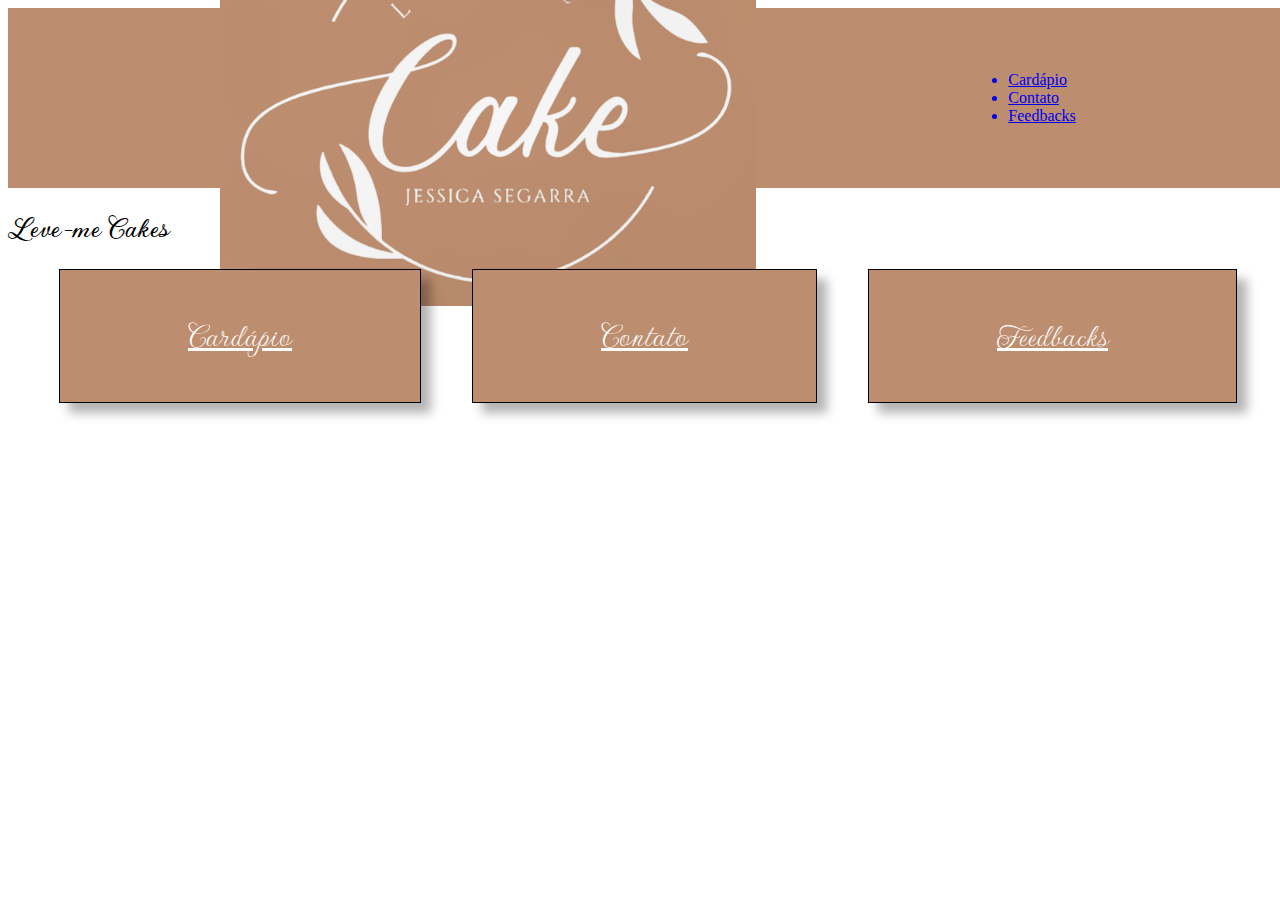
==== index.html @ e81124e5 "upd" ====
<!DOCTYPE html>
<html lang="pt-br">
  <head>
    <meta charset="UTF-8" />
    <meta name="viewport" content="width=device-width, initial-scale=1.0" />
    <link rel="stylesheet" href="style.css" />
    <link rel="preconnect" href="https://fonts.googleapis.com" />
    <link rel="preconnect" href="https://fonts.gstatic.com" crossorigin />
    <link
      href="https://fonts.googleapis.com/css2?family=Gwendolyn:wght@400;700&display=swap"
      rel="stylesheet"
    />

    <title>Leve-me Cakes</title>
  </head>
  <body>
    <header>
      <img src="leve-me escuro.png" alt="logo.png" />
      <ul>
        <a href="cardapio.html">
          <li>Cardápio</li>
        </a>
        <a href="contato.html">
          <li>Contato</li>
        </a>
        <a href="feedbacks.html">
          <li>Feedbacks</li>
        </a>
      </ul>
    </header>


<h1 class="font-bold">Leve-me Cakes</h1>

<main>
    <a href="cardapio.html" class="font-regular">Cardápio</a>
    <a href="contato.html" class="font-regular">Contato</a>
    <a href="feedbacks.html" class="font-regular">Feedbacks</a>
</main>

  </body>
</html>
---- style.css ----
html{
    min-width: 100vw;
    min-height: 100vh;
    padding: 0;
    margin: 0;
}

.font-regular {
    font-family: "Gwendolyn", cursive;
    font-weight: 400;
    font-style: normal;
  }
  
  .font-bold {
    font-family: "Gwendolyn", cursive;
    font-weight: 700;
    font-style: normal;
  }

body{
    min-width: 100vw;
    min-height: 100vh;
}

header{
    background-color: rgb(188, 141, 110);
    color: white;
    display: flex;
    align-items: center;
    justify-content: space-evenly;
    width: 100%;
    height: 20vh;
    min-height: 150px;
}

header ol{
    display: flex;
}

header ol a{
    padding: 5px 10px;
    gap: 5px;
}

main{
    display: flex;
    align-items: center;
    justify-content: space-evenly;
    }

main a{
    padding:  5vh 10vw;
    font-size: 35px;
    background-color: rgb(188, 141, 110);
    color: white;
    border: 1px solid black;
    box-shadow: 10px 10px 10px rgba(0, 0, 0, 0.3);
}
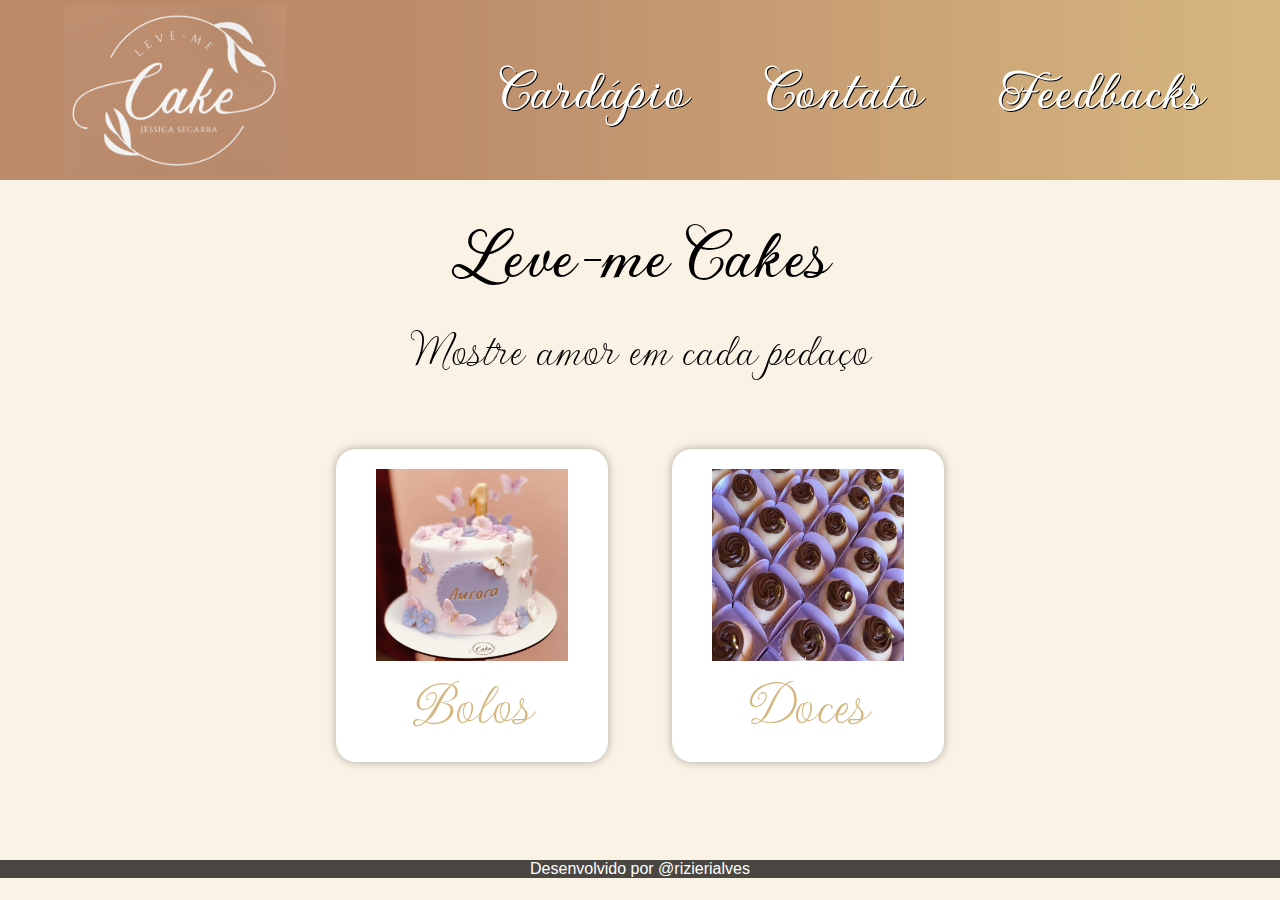
==== commit 52636867: "upd" ====
--- a/index.html
+++ b/index.html
@@ -3,11 +3,18 @@
   <head>
     <meta charset="UTF-8" />
     <meta name="viewport" content="width=device-width, initial-scale=1.0" />
-    <link rel="stylesheet" href="style.css" />
+    <link rel="stylesheet" href="styleindex.css" />
+    <link rel="stylesheet" href="stylebase.css">
     <link rel="preconnect" href="https://fonts.googleapis.com" />
     <link rel="preconnect" href="https://fonts.gstatic.com" crossorigin />
     <link
       href="https://fonts.googleapis.com/css2?family=Gwendolyn:wght@400;700&display=swap"
+      rel="stylesheet"
+    />
+    <link rel="preconnect" href="https://fonts.googleapis.com" />
+    <link rel="preconnect" href="https://fonts.gstatic.com" crossorigin />
+    <link
+      href="https://fonts.googleapis.com/css2?family=Montserrat:ital,wght@0,100..900;1,100..900&display=swap"
       rel="stylesheet"
     />
 
@@ -15,7 +22,7 @@
   </head>
   <body>
     <header>
-      <img src="leve-me escuro.png" alt="logo.png" />
+      <img src="/images/leve-me escuro.png" alt="logo.png" class="logo" />
       <ul>
         <a href="cardapio.html">
           <li>Cardápio</li>
@@ -29,14 +36,25 @@
       </ul>
     </header>
 
+    <h1 class="font-bold">Leve-me Cakes</h1>
 
-<h1 class="font-bold">Leve-me Cakes</h1>
+    <h2>Mostre amor em cada pedaço</h2>
 
-<main>
-    <a href="cardapio.html" class="font-regular">Cardápio</a>
-    <a href="contato.html" class="font-regular">Contato</a>
-    <a href="feedbacks.html" class="font-regular">Feedbacks</a>
-</main>
+    <div class="maincta">
+      <div class="main_content">
+        <a href="cardapio.html">
+          <img src="/images/bolo_personalizado.png" alt="" class="img" />
+          <p>Bolos</p>
+        </a>
+      </div>
 
+      <div class="main_content">
+        <a href="cardapio.html">
+          <img src="/images/Doces.png" alt="" class="img" />
+          <p>Doces</p>
+        </a>
+      </div>
+    </div>
+    <footer>Desenvolvido por @rizierialves</footer>
   </body>
 </html>
--- a/styleindex.css
+++ b/styleindex.css
@@ -0,0 +1,73 @@
+*{
+  font-family: "Gwendolyn", cursive;
+  font-weight: 400;
+  font-style: normal;
+}
+
+main {
+  display: flex;
+  align-items: center;
+  justify-content: space-evenly;
+
+  min-width: 70vw;
+  max-width: 80vw;
+
+  margin: auto;
+}
+
+main a {
+  padding: 5vh 10vw;
+  font-size: 35px;
+  background-color: rgb(188, 141, 110);
+  color: white;
+  border: 1px solid black;
+  box-shadow: 10px 10px 10px rgba(0, 0, 0, 0.3);
+}
+
+.maincta {
+  height: 50vh;
+  margin: auto;
+  border-radius: 50px;
+  margin-bottom: 30px;
+}
+
+.main_content {
+  background-color: white;
+  width: fit-content;
+  padding: 20px 40px;
+  border-radius: 20px;
+  box-shadow: 0px 0px 10px rgba(0, 0, 0, 0.3);
+  display: flex;
+  flex-direction: column;
+  align-items: center;
+  justify-content: space-evenly;
+}
+.img {
+  width: 15vw;
+  min-width: 15vw;
+  height: 15vw;
+}
+
+p {
+  font-size: 4em;
+  text-decoration: none;
+  color: var(--dourado);
+  text-align: center;
+}
+
+a {
+  text-decoration: none;
+}
+a:hover {
+  text-decoration: underline;
+  text-decoration-color: var(--dourado);
+}
+
+.maincta {
+  display: flex;
+  align-items: center;
+  gap: 5vw;
+  align-items: center;
+  justify-content: center;
+}
+
--- a/stylebase.css
+++ b/stylebase.css
@@ -0,0 +1,102 @@
+* {
+  padding: 0;
+  margin: 0;
+}
+
+:root {
+  --principal: rgb(187, 138, 106);
+  --dourado: rgb(214, 182, 127);
+}
+
+html {
+  min-width: 100vw;
+  min-height: 100vh;
+  padding: 0;
+  margin: 0;
+  overflow-x: hidden;
+}
+
+.logo {
+  max-height: 19vh;
+  margin-left: 5vw;
+}
+
+.font-regular {
+  font-family: "Gwendolyn", cursive;
+  font-weight: 400;
+  font-style: normal;
+}
+
+.font-bold {
+  font-family: "Gwendolyn", cursive;
+  font-weight: 700;
+  font-style: normal;
+}
+
+body {
+  width: 100%;;
+  height: 100%;
+  background-color: rgb(250, 242, 229);
+}
+
+header {
+  background-image: linear-gradient(
+    to right,
+    var(--principal) 30%,
+    var(--dourado)
+  );
+  color: white;
+  display: flex;
+  align-items: center;
+  justify-content: space-between;
+  width: 100vw;
+  height: 20vh;
+  min-height: 150px;
+  font-family: "Gwendolyn", cursive;
+  font-weight: 400;
+  font-style: normal;
+}
+
+header ul {
+  margin-right: 3vw;
+  display: flex;
+}
+
+header ul a {
+  padding: 3vw;
+  list-style-type: none;
+  font-size: 50px;
+  text-decoration: none;
+  color: white;
+  text-shadow: 1px 1px black;
+}
+
+li {
+  font-weight: 700;
+  font-size: 60px;
+}
+
+header ul a:hover {
+  text-decoration: underline;
+}
+
+h1 {
+  font-size: 75px;
+  text-align: center;
+  margin-top: 30px;
+  margin-bottom: 20px;
+}
+
+h2 {
+  font-size: 50px;
+  text-align: center;
+}
+
+footer {
+  font-family: Arial, Helvetica, sans-serif;
+  background-color: rgba(0, 0, 0, 0.705);
+  color: white;
+  text-align: center;
+  width: 100vw;
+}
+
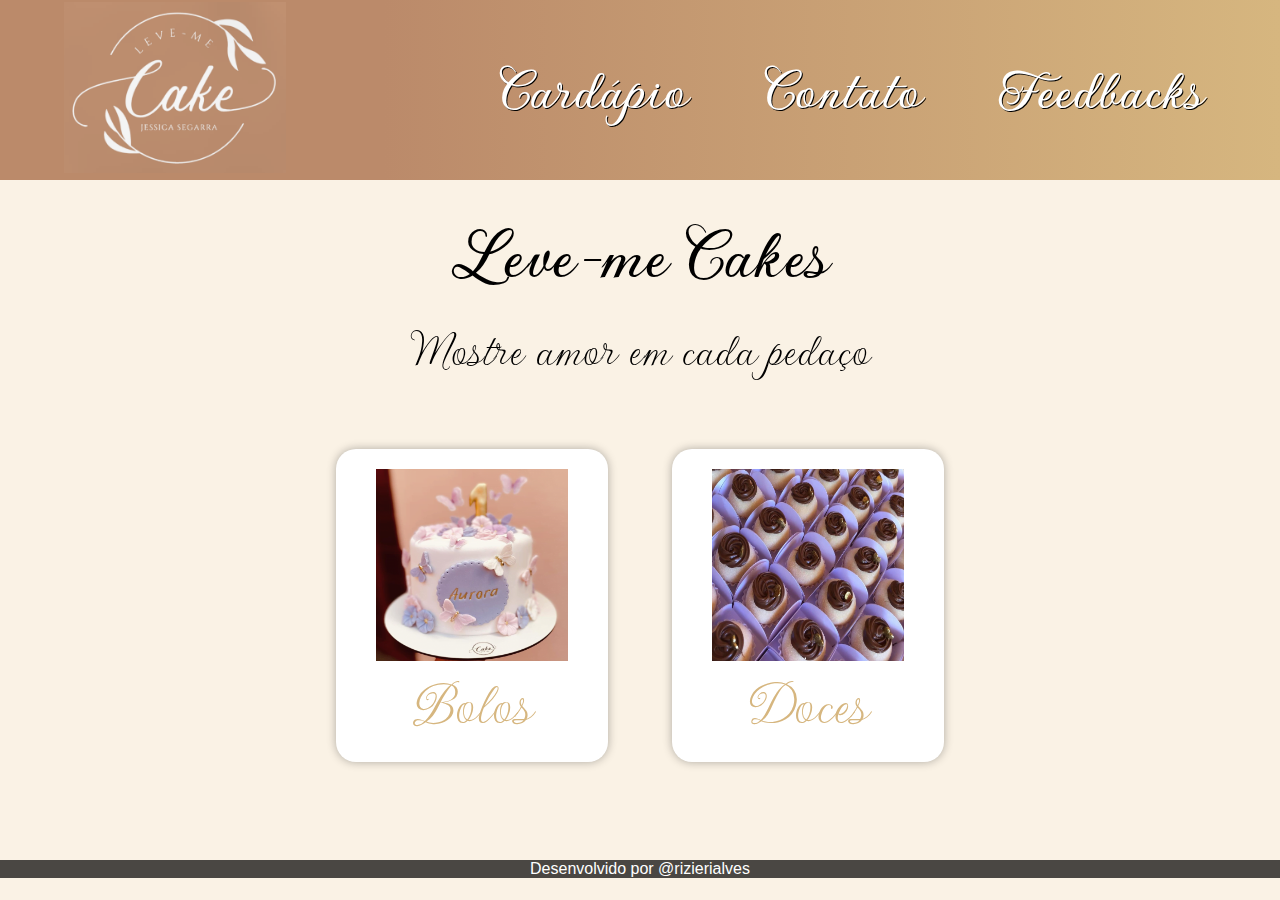
==== commit 7168e7b8: "upd1" ====
--- a/index.html
+++ b/index.html
@@ -22,7 +22,7 @@
   </head>
   <body>
     <header>
-      <img src="/images/leve-me escuro.png" alt="logo.png" class="logo" />
+      <a href="index.html"><img src="/images/leve-me escuro.png" alt="logo.png" class="logo" /></a>
       <ul>
         <a href="cardapio.html">
           <li>Cardápio</li>
@@ -43,14 +43,14 @@
     <div class="maincta">
       <div class="main_content">
         <a href="cardapio.html">
-          <img src="/images/bolo_personalizado.png" alt="" class="img" />
+          <img src="images/bolo_personalizado.png" alt="" class="img" />
           <p>Bolos</p>
         </a>
       </div>
 
       <div class="main_content">
         <a href="cardapio.html">
-          <img src="/images/Doces.png" alt="" class="img" />
+          <img src="images/Doces.png" alt="" class="img" />
           <p>Doces</p>
         </a>
       </div>
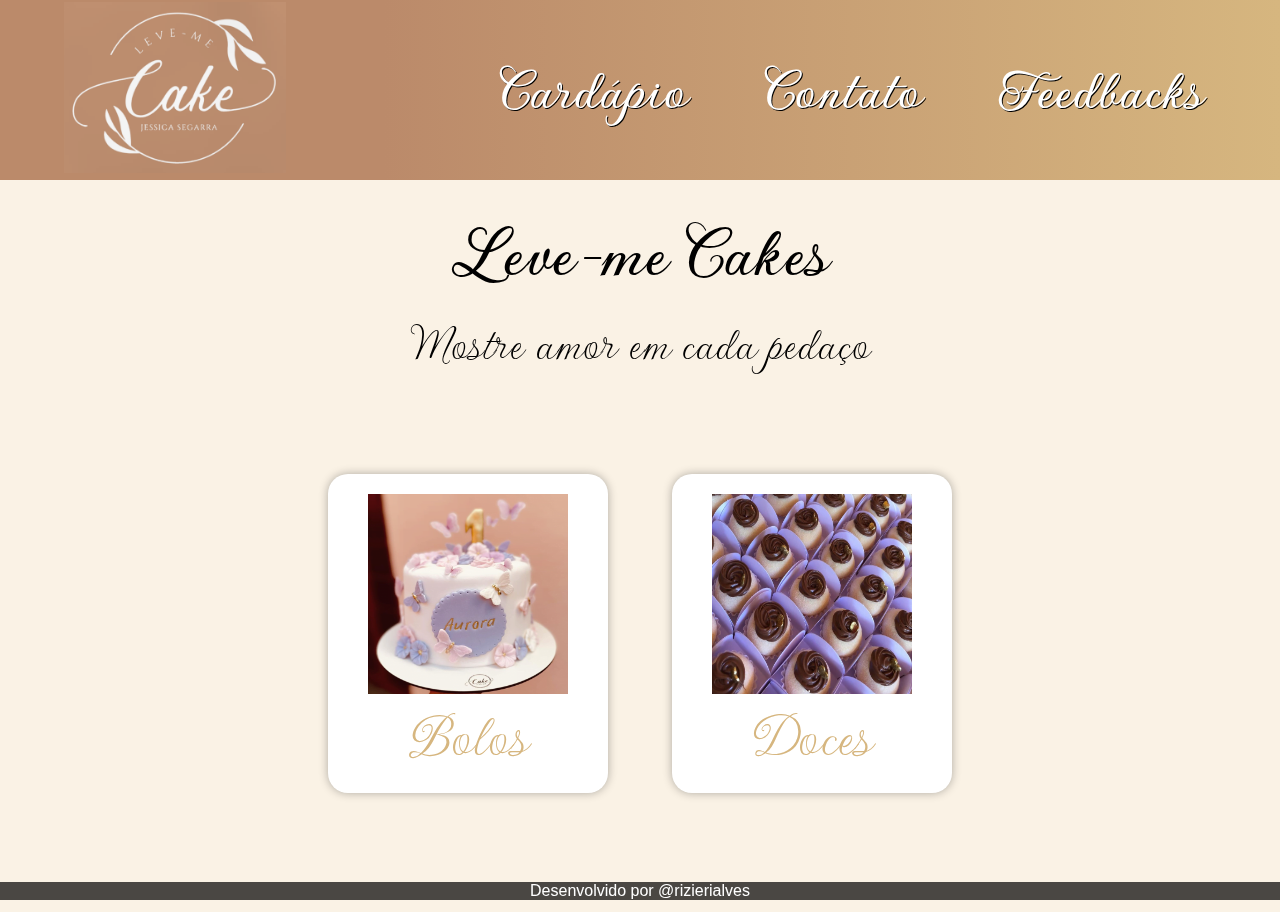
==== commit b01b8412: "feedback inicio" ====
--- a/index.html
+++ b/index.html
@@ -3,6 +3,7 @@
   <head>
     <meta charset="UTF-8" />
     <meta name="viewport" content="width=device-width, initial-scale=1.0" />
+    <link rel="stylesheet" href="normalize.css">
     <link rel="stylesheet" href="styleindex.css" />
     <link rel="stylesheet" href="stylebase.css">
     <link rel="preconnect" href="https://fonts.googleapis.com" />
--- a/styleindex.css
+++ b/styleindex.css
@@ -25,10 +25,9 @@
 }
 
 .maincta {
-  height: 50vh;
-  margin: auto;
+  min-height: 50vh;
+  margin: 35px auto ;
   border-radius: 50px;
-  margin-bottom: 30px;
 }
 
 .main_content {
@@ -44,7 +43,8 @@
 }
 .img {
   width: 15vw;
-  min-width: 15vw;
+  min-width: 200px;
+  min-height: 200px;
   height: 15vw;
 }
 
@@ -71,3 +71,4 @@
   justify-content: center;
 }
 
+
--- a/stylebase.css
+++ b/stylebase.css
@@ -1,6 +1,7 @@
 * {
   padding: 0;
   margin: 0;
+  box-sizing: border-box;
 }
 
 :root {
@@ -35,7 +36,7 @@
 
 body {
   width: 100%;;
-  height: 100%;
+  min-height: 100vh;
   background-color: rgb(250, 242, 229);
 }
 
@@ -72,6 +73,8 @@
 }
 
 li {
+  display: block;
+  width: 100%;
   font-weight: 700;
   font-size: 60px;
 }
@@ -97,6 +100,78 @@
   background-color: rgba(0, 0, 0, 0.705);
   color: white;
   text-align: center;
-  width: 100vw;
+  width: 100%;
+  position: sticky;
+  bottom: 0;
 }
 
+
+@media screen and (max-width:1050px){
+  ul a li {
+    font-size: 45px;
+  }
+}
+
+
+
+@media screen and (max-width:860px){
+
+  header ul a {
+    padding: 10px;
+  }
+
+  ul a li {
+    font-size: 45px;
+  }
+
+.logo{
+  margin-left: 0;
+}
+}
+@media screen and (max-width:730px){
+  ul a li {
+    font-size: 40px;
+  }
+
+header ul {
+  margin-right: 0;
+}
+}
+
+@media screen and (max-width:640px){
+  ul a li {
+    font-size: 30px;
+  }
+
+  .logo{
+    width: 150px;
+  }
+
+  .main_content{
+    padding: 20px;
+  }
+
+}
+
+@media screen and (max-width:500px){
+
+  ul a li {
+    font-size: 30px;
+    text-align: center;
+  }
+
+  header ul a {
+    padding: 8px;
+  }
+
+  ul{
+    flex-direction: column;
+    width: 250px;
+  }
+
+  .maincta{
+    flex-direction: column;
+  }
+
+
+}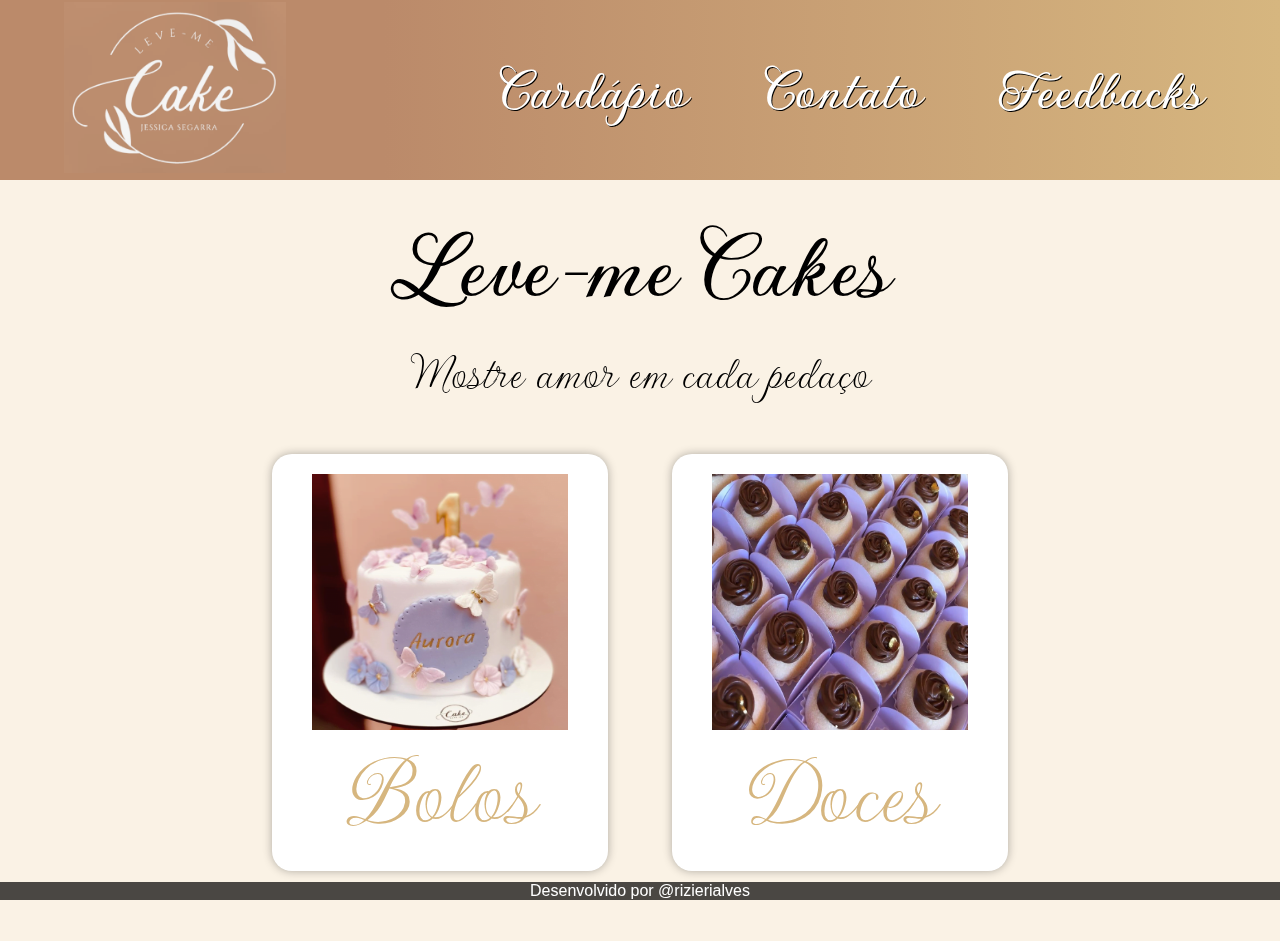
==== commit c5cdb9fd: "upd" ====
--- a/index.html
+++ b/index.html
@@ -28,7 +28,7 @@
         <a href="cardapio.html">
           <li>Cardápio</li>
         </a>
-        <a href="contato.html">
+        <a id="cttwpp" target="_blank">
           <li>Contato</li>
         </a>
         <a href="feedbacks.html">
@@ -57,5 +57,10 @@
       </div>
     </div>
     <footer>Desenvolvido por @rizierialves</footer>
+    <script>
+      const telefone = '5517992337463'
+      const cttwpp = document.getElementById("cttwpp")
+        cttwpp.href = 'https://web.whatsapp.com/send?phone=' + telefone + '&text=' + encodeURIComponent("Olá, estava vendo seus trabalhos no site e gostaria de continuar o atendimento por aqui!😊")
+    </script>
   </body>
 </html>
--- a/styleindex.css
+++ b/styleindex.css
@@ -42,14 +42,14 @@
   justify-content: space-evenly;
 }
 .img {
-  width: 15vw;
+  width: 20vw;
   min-width: 200px;
   min-height: 200px;
-  height: 15vw;
+  height: 20vw;
 }
 
 p {
-  font-size: 4em;
+  font-size: 100px;
   text-decoration: none;
   color: var(--dourado);
   text-align: center;
@@ -70,5 +70,3 @@
   align-items: center;
   justify-content: center;
 }
-
-
--- a/stylebase.css
+++ b/stylebase.css
@@ -84,7 +84,7 @@
 }
 
 h1 {
-  font-size: 75px;
+  font-size: 100px;
   text-align: center;
   margin-top: 30px;
   margin-bottom: 20px;
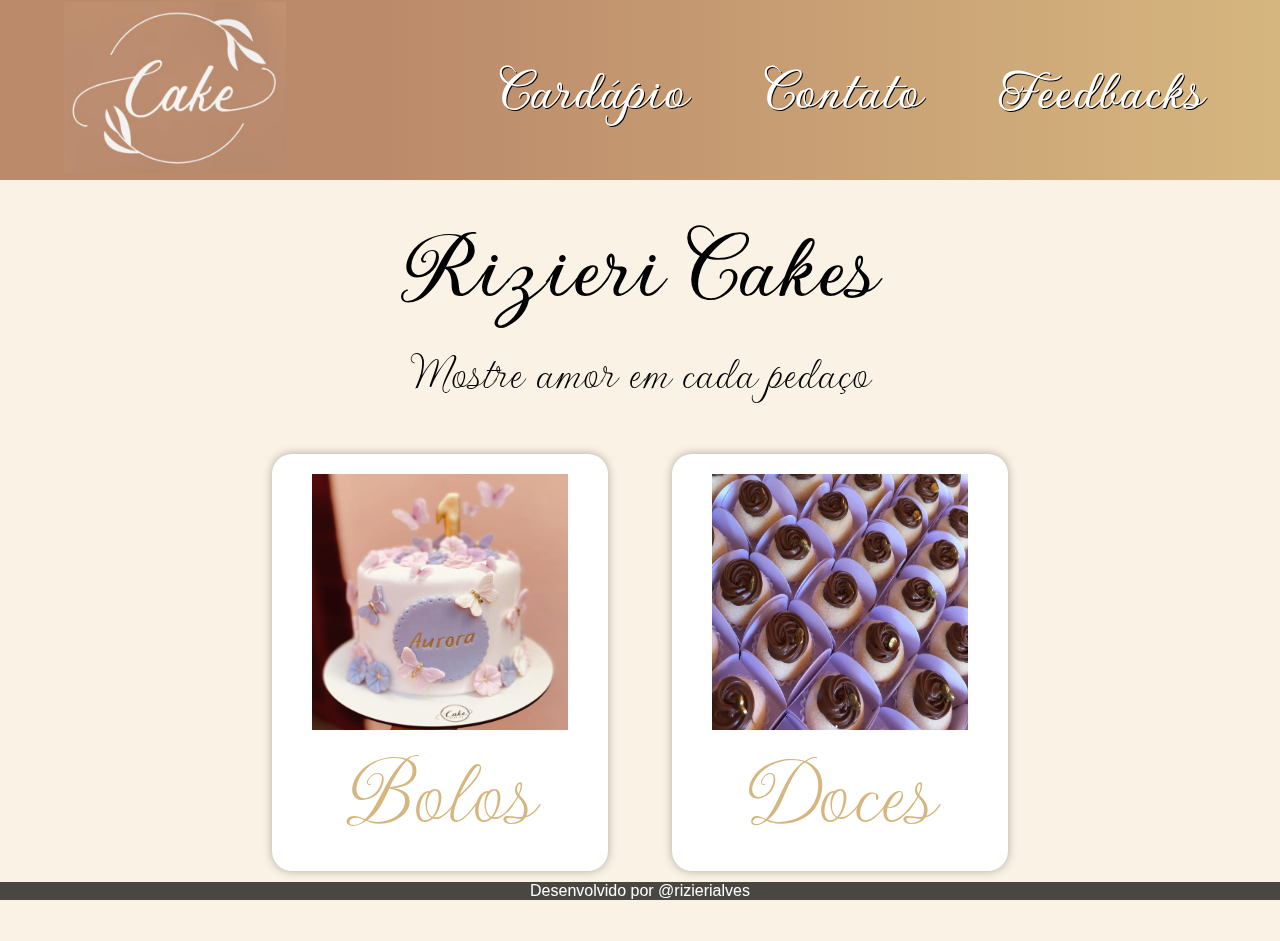
==== commit 56f178a3: "Finalização" ====
--- a/index.html
+++ b/index.html
@@ -1,66 +1,83 @@
 <!DOCTYPE html>
 <html lang="pt-br">
-  <head>
-    <meta charset="UTF-8" />
-    <meta name="viewport" content="width=device-width, initial-scale=1.0" />
-    <link rel="stylesheet" href="normalize.css">
-    <link rel="stylesheet" href="styleindex.css" />
-    <link rel="stylesheet" href="stylebase.css">
-    <link rel="preconnect" href="https://fonts.googleapis.com" />
-    <link rel="preconnect" href="https://fonts.gstatic.com" crossorigin />
-    <link
-      href="https://fonts.googleapis.com/css2?family=Gwendolyn:wght@400;700&display=swap"
-      rel="stylesheet"
-    />
-    <link rel="preconnect" href="https://fonts.googleapis.com" />
-    <link rel="preconnect" href="https://fonts.gstatic.com" crossorigin />
-    <link
-      href="https://fonts.googleapis.com/css2?family=Montserrat:ital,wght@0,100..900;1,100..900&display=swap"
-      rel="stylesheet"
-    />
 
-    <title>Leve-me Cakes</title>
-  </head>
-  <body>
-    <header>
-      <a href="index.html"><img src="/images/leve-me escuro.png" alt="logo.png" class="logo" /></a>
-      <ul>
-        <a href="cardapio.html">
-          <li>Cardápio</li>
-        </a>
-        <a id="cttwpp" target="_blank">
-          <li>Contato</li>
-        </a>
-        <a href="feedbacks.html">
-          <li>Feedbacks</li>
-        </a>
-      </ul>
-    </header>
+<head>
+  <meta charset="UTF-8" />
+  <meta name="viewport" content="width=device-width, initial-scale=1.0" />
+  <link rel="stylesheet" href="normalize.css">
+  <link rel="stylesheet" href="styleindex.css" />
+  <link rel="stylesheet" href="stylebase.css">
+  <link rel="preconnect" href="https://fonts.googleapis.com" />
+  <link rel="preconnect" href="https://fonts.gstatic.com" crossorigin />
+  <link href="https://fonts.googleapis.com/css2?family=Gwendolyn:wght@400;700&display=swap" rel="stylesheet" />
+  <link rel="preconnect" href="https://fonts.googleapis.com" />
+  <link rel="preconnect" href="https://fonts.gstatic.com" crossorigin />
+  <link href="https://fonts.googleapis.com/css2?family=Montserrat:ital,wght@0,100..900;1,100..900&display=swap"
+    rel="stylesheet" />
 
-    <h1 class="font-bold">Leve-me Cakes</h1>
+  <title>Rizieri Cakes</title>
+</head>
 
-    <h2>Mostre amor em cada pedaço</h2>
+<body>
+  <header>
+    <a href="index.html"><img src="/images/Cake_escuro.png" alt="logo.png" class="logo" /></a>
+    <ul>
+      <a href="cardapio.html">
+        <li>Cardápio</li>
+      </a>
+      <a id="cttwpp" target="_blank">
+        <li>Contato</li>
+      </a>
+      <a href="feedbacks.html">
+        <li>Feedbacks</li>
+      </a>
+    </ul>
+  </header>
 
-    <div class="maincta">
-      <div class="main_content">
-        <a href="cardapio.html">
-          <img src="images/bolo_personalizado.png" alt="" class="img" />
-          <p>Bolos</p>
-        </a>
-      </div>
+  <h1 class="font-bold">Rizieri Cakes</h1>
 
-      <div class="main_content">
-        <a href="cardapio.html">
-          <img src="images/Doces.png" alt="" class="img" />
-          <p>Doces</p>
-        </a>
-      </div>
+  <h2>Mostre amor em cada pedaço</h2>
+
+  <div class="maincta">
+    <div class="main_content">
+      <a href="cardapio.html">
+        <img src="images/bolo_personalizado.png" alt="" class="img" />
+        <p>Bolos</p>
+      </a>
     </div>
-    <footer>Desenvolvido por @rizierialves</footer>
-    <script>
-      const telefone = '5517992337463'
-      const cttwpp = document.getElementById("cttwpp")
-        cttwpp.href = 'https://web.whatsapp.com/send?phone=' + telefone + '&text=' + encodeURIComponent("Olá, estava vendo seus trabalhos no site e gostaria de continuar o atendimento por aqui!😊")
-    </script>
-  </body>
-</html>
+
+    <div class="main_content">
+      <a href="cardapio.html">
+        <img src="images/Doces.png" alt="" class="img" />
+        <p>Doces</p>
+      </a>
+    </div>
+  </div>
+  <footer>Desenvolvido por @rizierialves</footer>
+  <script>
+    let sitewpp = "";
+      (function (){
+        function getDeviceType() {
+          const userAgent = navigator.userAgent;
+
+          if (/Mobi|Android/i.test(userAgent) || (/Tablet|iPad/i.test(userAgent))) {
+            sitewpp = "https://api.whatsapp.com/send?phone="
+          }
+          else {
+            sitewpp = "https://web.whatsapp.com/send?phone=";
+          }
+
+        }
+        getDeviceType()
+      })()
+
+
+
+
+    const telefone = '5517996287444'
+    const cttwpp = document.getElementById("cttwpp")
+    cttwpp.href = sitewpp + telefone + '&text=' + encodeURIComponent("Olá, estava vendo seus trabalhos no site e gostaria de continuar o atendimento por aqui!😊")
+  </script>
+</body>
+
+</html>